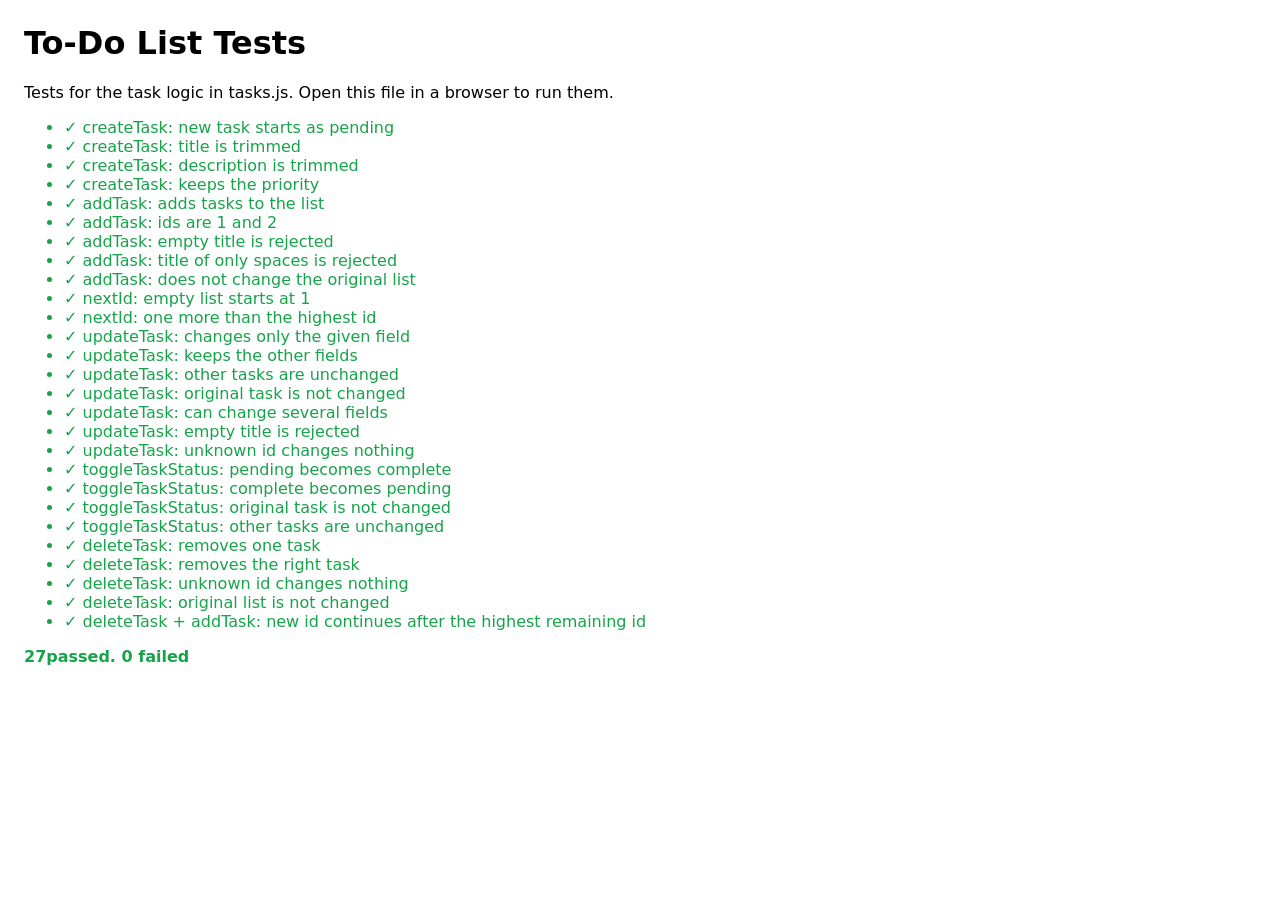
==== src/tests.html @ 6d2162ae "test: add browser tests for task logic" ====
<!DOCTYPE html>
<html lang="en">
<head>
    <meta charset="UTF-8">
    <meta name="viewport" content="width=device-width, initial-scale=1.0">
    <title>To-Do List Tests</title>
    <style>
        body {font-family: system-ui, sans-serif; margin: 24px; }
        .pass {color: #16a34a; }
        .fail { color: #dc2626; font-weight: bold; }
        #summary {font-size: 1.2 rem; font-weight: bold; margin-top: 16px;}
    </style>
</head>
<body>
    <h1>To-Do List Tests</h1>
    <p>Tests for the task logic in tasks.js. Open this file in a browser to run them.</p>
    <ul id="results"></ul>
    <p id="summary"></p>

    <script src="tasks.js"></script>
    <script>
        /*
        tests.html - automatic tests for tasks.js

        Each test calls a function from tasks.js with known input and checks
        the result against the expected value. Results are shown on the page
        as pass (green) or fail (red), with a summary at the end.
        Only tasks.js is tested, because it contains all the task logic and
        does not depend on the page.
        */

        const results = document.getElementById("results");
        let passed = 0;
        let failed = 0;

        /*
        Records one test result on the page.
        Values are compared as JSON text, so arrays and objects are compared
        by their contents rather than by reference.
        */

        function check(description, actual, expected) {
            const ok = JSON.stringify(actual) === JSON.stringify(expected);
            const line = document.createElement("li");

            if(ok) {
                passed++;
                line.className = "pass";
                line.textContent = "✓ " + description;
            }else{
                failed++;
                line.className = "fail";
                line.textContent = "✗ " + description +
                    "- expected " + JSON.stringify(expected) +
                    ", got " + JSON.stringify(actual);
            }
            results.appendChild(line);
        }

        // ---------- createTask ----------
        const created = createTask(1, "Buy milk  ", "  2 litres ", "high");
        check("createTask: new task starts as pending", created.status, "pending");
        check("createTask: title is trimmed", created.title, "Buy milk");
        check("createTask: description is trimmed", created.description, "2 litres");
        check("createTask: keeps the priority", created.priority, "high");

        // ---------- addTask ----------
        let list=[];
        list = addTask(list, "Buy milk", "2 litres", "high");
        list = addTask(list, "Call Mum", "", "medium");
        check("addTask: adds tasks to the list", list.length, 2);
        check("addTask: ids are 1 and 2", [list[0].id, list[1].id], [1, 2]);

        const beforeEmpty = list;
        check("addTask: empty title is rejected", addTask(list, "", "", "low"), beforeEmpty);
        check("addTask: title of only spaces is rejected", addTask(list, "   ", "", "low"), beforeEmpty);

        const original = [];
        addTask(original, "Test", "", "low");
        check("addTask: does not change the original list", original.length, 0);

        // ---------- nextId ----------
        check("nextId: empty list starts at 1", nextId([]), 1);
        check("nextId: one more than the highest id",
            nextId([{ id: 3 }, { id: 7 }, { id: 5 }]), 8);

        // ---------- updateTask ----------
        let updated = updateTask(list, 1, { priority: "low" });
        check("updateTask: changes only the given field", updated[0].priority, "low");
        check("updateTask: keeps the other fields", updated[0].title, "Buy milk");
        check("updateTask: other tasks are unchanged", updated[1], list[1]);
        check("updateTask: original task is not changed", list[0].priority, "high");

        updated = updateTask(list, 1, { title: "Buy bread", description: "Wholemeal" });
        check("updateTask: can change several fields",
            [updated[0].title, updated[0].description], ["Buy bread", "Wholemeal"]);

        check("updateTask: empty title is rejected",
            updateTask(list, 1, { title: "   " }), list);
        check("updateTask: unknown id changes nothing",
            updateTask(list, 99, { title: "X" }), list);


        // ---------- toggleTaskStatus ----------

        let toggled = toggleTaskStatus(list, 1);
        check("toggleTaskStatus: pending becomes complete", toggled[0].status, "complete");
        toggled = toggleTaskStatus(toggled, 1);
        check("toggleTaskStatus: complete becomes pending", toggled[0].status, "pending");
        check("toggleTaskStatus: original task is not changed", list[0].status, "pending");
        check("toggleTaskStatus: other tasks are unchanged",
            toggleTaskStatus(list, 1)[1].status, "pending");
        
        // ---------- deleteTask ----------
        const afterDelete = deleteTask(list, 1);
        check("deleteTask: removes one task", afterDelete.length, 1);
        check("deleteTask: removes the right task", afterDelete[0].title, "Call Mum");
        check("deleteTask: unknown id changes nothing", deleteTask(list, 99), list);
        check("deleteTask: original list is not changed", list.length, 2);

        const renumbered = addTask(afterDelete, "New task", "", "low");
        check("deleteTask + addTask: new id continues after the highest remaining id",
            renumbered[1].id, 3);
        
        // ---------- Summary ----------
        document.getElementById("summary").textContent = 
            passed + "passed. " + failed + " failed";
        document.getElementById("summary").className = failed === 0 ? "pass" :"fail";
    </script>
</body>
</html>
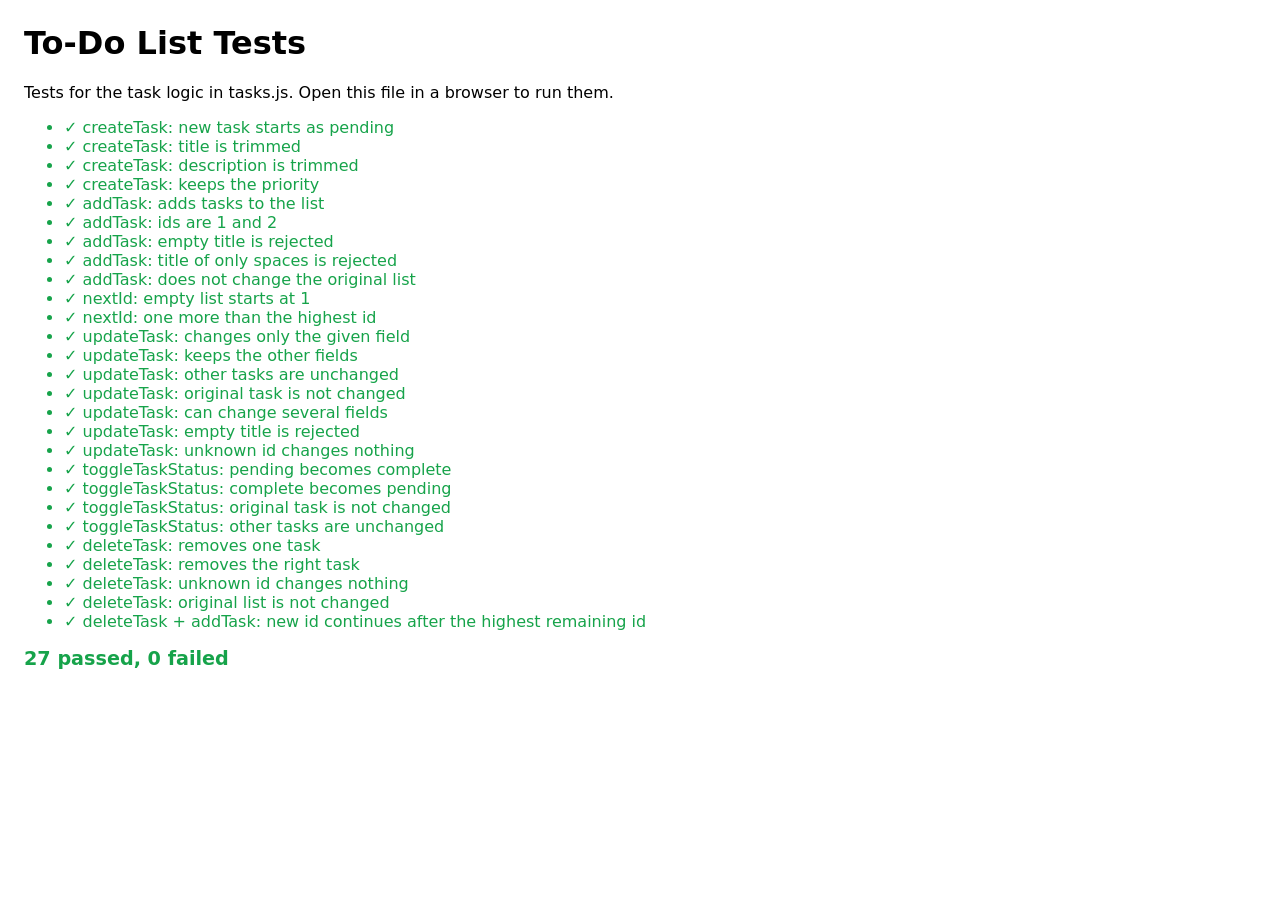
==== commit 9c43c1a2: "docs: add HTML comments and fix test summary text" ====
--- a/src/tests.html
+++ b/src/tests.html
@@ -8,7 +8,7 @@
         body {font-family: system-ui, sans-serif; margin: 24px; }
         .pass {color: #16a34a; }
         .fail { color: #dc2626; font-weight: bold; }
-        #summary {font-size: 1.2 rem; font-weight: bold; margin-top: 16px;}
+        #summary {font-size: 1.2rem; font-weight: bold; margin-top: 16px;}
     </style>
 </head>
 <body>
@@ -51,7 +51,7 @@
                 failed++;
                 line.className = "fail";
                 line.textContent = "✗ " + description +
-                    "- expected " + JSON.stringify(expected) +
+                    " - expected " + JSON.stringify(expected) +
                     ", got " + JSON.stringify(actual);
             }
             results.appendChild(line);
@@ -124,7 +124,7 @@
         
         // ---------- Summary ----------
         document.getElementById("summary").textContent = 
-            passed + "passed. " + failed + " failed";
+            passed + " passed, " + failed + " failed";
         document.getElementById("summary").className = failed === 0 ? "pass" :"fail";
     </script>
 </body>
